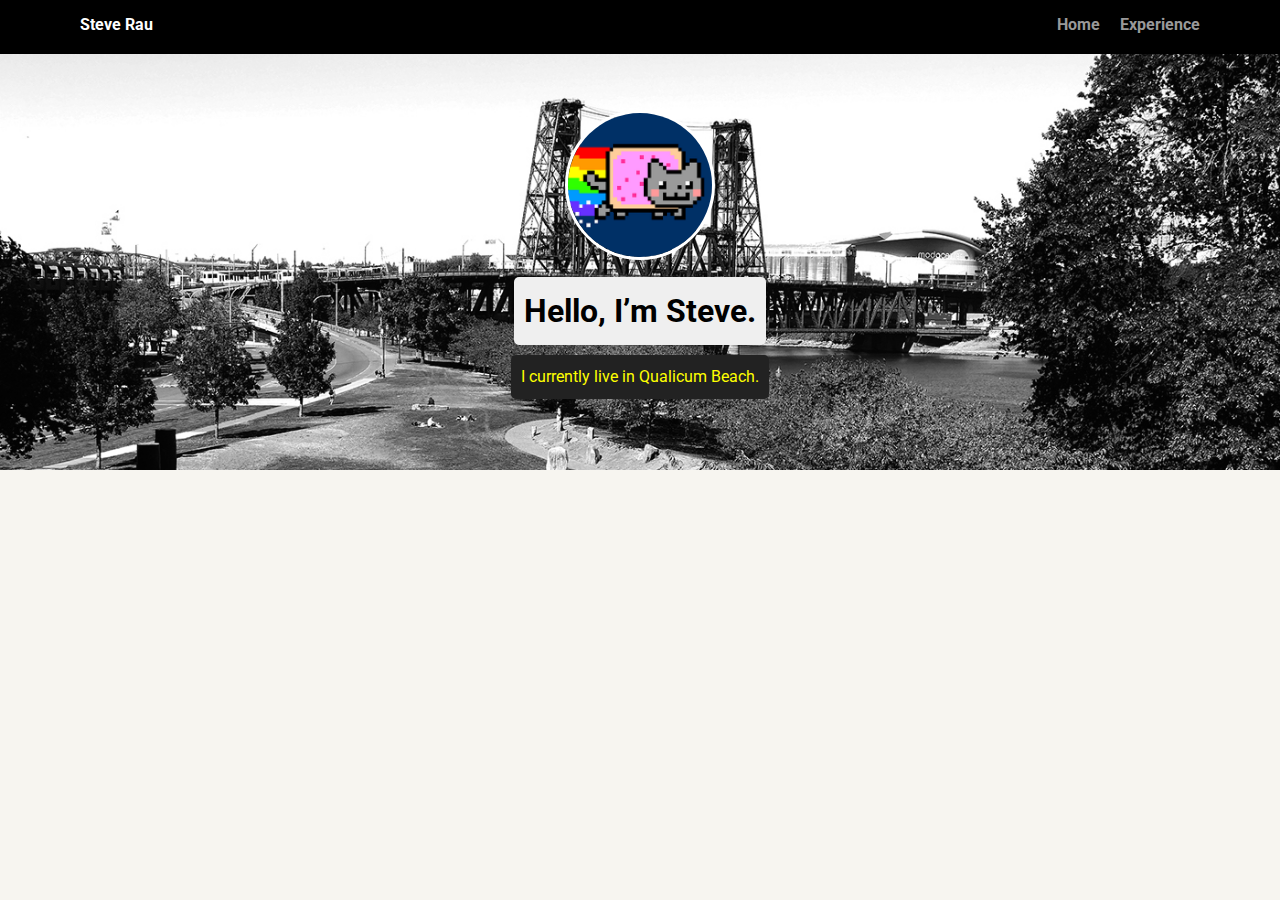
==== portfolio/Pages/Experiance.html @ a205c132 "added project files" ====
<!DOCTYPE html>
<html lang="en">
<head>
    <meta charset="utf-8">
  <title>Steve Rau's Profile</title>
  <meta name="viewport" content="width=device-width, initial-scale=1.0">
  <link rel="stylesheet" href="../styles.css">
  <link href="https://fonts.googleapis.com/css?family=Muli%7CRoboto:400,300,500,700,900" rel="stylesheet"></head>
</head>
<body>
    
    <div class="main-nav">
        <ul class="nav">
          <li class="name">Steve Rau</li>
          <li><a href="#">Home</a></li>
          <li><a href="pages/Experiance.html">Experience</a></li>
        </ul>
    </div>

    <header>
      <img src="../images/me.png" alt="Drawing of Jane Smith" class="profile-image">
      <h1 class="tag name">Hello, I’m Steve.</h1>
      <p class="tag location">I currently live in Qualicum Beach.</p>
    </header>

</body>
</html>
---- portfolio/styles.css ----
/* Global Layout Set-up */
* { 
  box-sizing: border-box;
}
  
body {
  margin: 0;
  padding: 0;
  text-align: center;
  font-family: 'Roboto', sans-serif;
  color: #222;
  background: #f7f5f0;
}
/* Link Styles */

a {
  text-decoration: none;
  color: #999;
}
a:hover {
  color: #6633ff;
}

/* Section Styles */

.main-nav {
  width: 100%;
  background: black;
  min-height: 30px;
  padding: 10px;
  position: fixed;
  text-align: center;
}
.nav {
  display: flex;
  justify-content: space-around;
  font-weight: 700;
  list-style-type: none;
  margin: 0 auto;
  padding: 0;
}

.nav .name {
    display: block;
    margin-right: auto;
    color: white;
}
.nav li {
  padding: 5px 10px 10px 10px;
}
.nav a {
  transition: all .5s;
}
.nav a:hover {
  color: white
}

header {
  text-align: center;
  background: url('images/portland.jpg') no-repeat top center ;
  background-size: cover;
  overflow: hidden;
  padding-top: 60px;
}
header {
  line-height: 1.5;
}
header .profile-image {
  margin-top: 50px;
  width: 150px;
  height: 150px;
  border-radius: 50%;
  border: 3px solid white;
  transition: all .5s;
}
header .profile-image:hover {
  transform: scale(1.2) rotate(5deg);
}
.tag {
  background-color: #efefef;
  color: black;
  padding: 10px;
  border-radius: 5px;
  display: table;
  margin: 10px auto;
} 
.location {
  background-color: #222;
  color: yellow;
}
.card {
  margin: 30px;
  padding: 20px 40px 40px;
  max-width: 500px;
  text-align: left;
  background: #fff;
  border-bottom: 4px solid #ccc;
  border-radius: 6px;
  transition: all .5s;
}
.card:hover {
  border-color: #ff99ff;
}

ul.skills {
  padding: 0;
  text-align: center;
}

.skills li {
  border-radius: 6px;
  display: inline-block;
  background: #ff9904;
  color: white;
  padding: 5px 10px;
  margin: 2px;
}

.skills li:nth-child(odd) {
  background: #0399ff;
}

footer {
  width: 100%;
  min-height: 30px;
  padding: 20px 0 40px 20px;
}

footer .copyright {
  top: -8px;
  font-size: .75em;
}

footer ul {
  list-style-type: none;
  margin: 0;
  padding: 0;
}

footer ul li {
  display: inline-block;
}

a.social {
  display: inline-block;
  text-indent: -9999px;
  margin-left: 5px;
  width: 30px;
  height: 30px;
  background-size: 30px 30px;
  opacity: .4;
  transition: all .5s;
}
a.twitter {
  background-image: url(images/twitter.svg);
}
a.linkedin {
  background-image: url(images/linkedin.svg);
}
a.github {
  background-image: url(images/github.svg);
}
a.social:hover {
  opacity: 1;
}
.clearfix {
  clear: both;
}

/* Styles for larger screens */
@media screen and (min-width: 720px) {
  
  .flex {
      display: -ms-flexbox;      /* TWEENER - IE 10 */
      display: flex; 
      max-width: 1200px;
      -ms-flex-pack: distribute;
      justify-content: space-around;
      margin: 0 auto;
  }

  header {
    min-height: 470px;
  }

  .nav {
    max-width: 1200px;
    padding: 0 30px;
  }


  main {
    padding-top: 20px;
  }

  main p {
    line-height: 1.6em;
  }

  footer {
    font-size: 1.3em;
    max-width: 1200px;
    margin: 40px auto;
  }

}
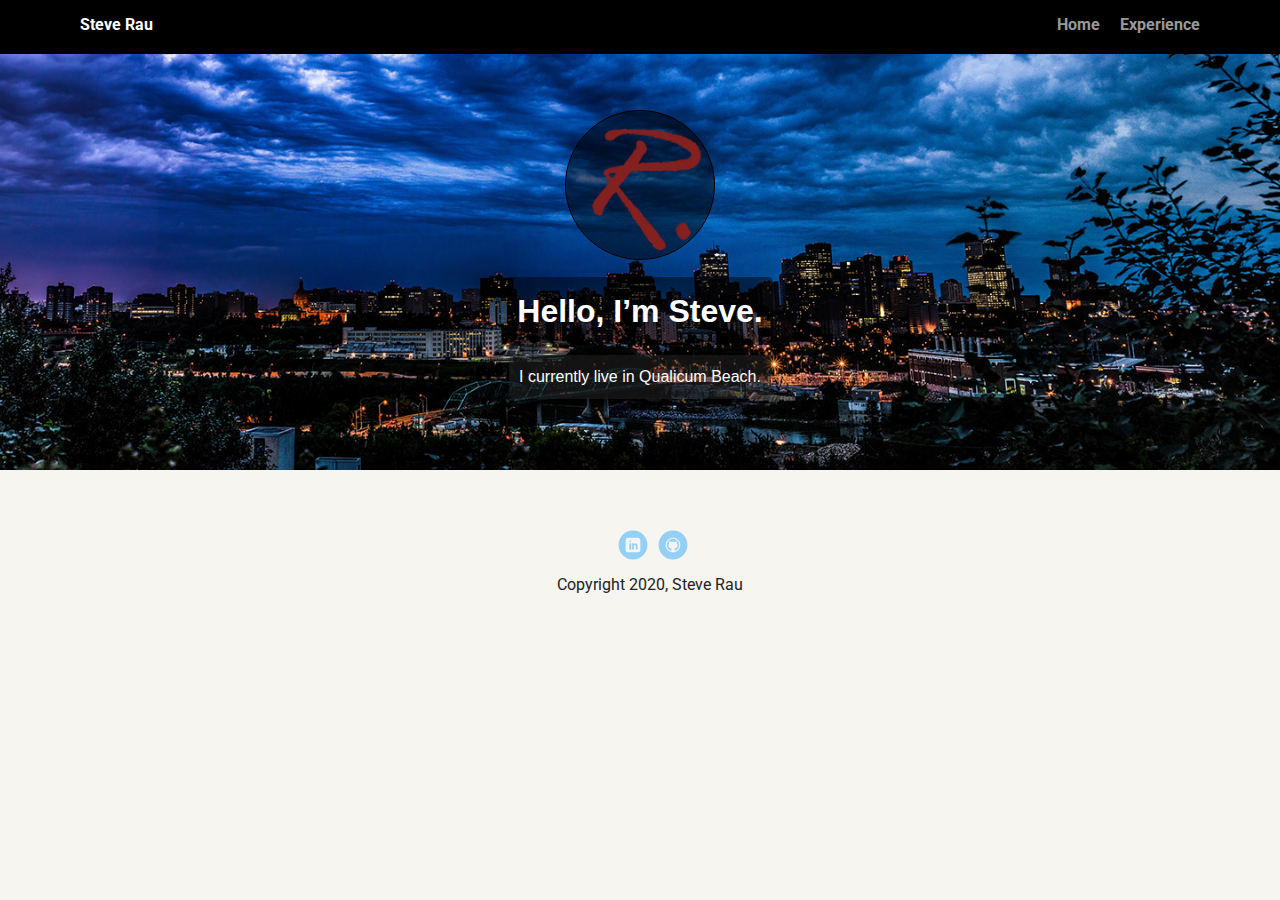
==== commit 1577b69f: "compleation for submition" ====
--- a/portfolio/Pages/Experiance.html
+++ b/portfolio/Pages/Experiance.html
@@ -12,16 +12,22 @@
     <div class="main-nav">
         <ul class="nav">
           <li class="name">Steve Rau</li>
-          <li><a href="#">Home</a></li>
-          <li><a href="pages/Experiance.html">Experience</a></li>
+          <li><a href="../index.html">Home</a></li>
+          <li><a href="#">Experience</a></li>
         </ul>
     </div>
 
     <header>
-      <img src="../images/me.png" alt="Drawing of Jane Smith" class="profile-image">
+      <img src="../images/New-profile-pic.png" alt="Logo for Steve Rau" class="profile-image">
       <h1 class="tag name">Hello, I’m Steve.</h1>
       <p class="tag location">I currently live in Qualicum Beach.</p>
     </header>
-
+    <footer>
+      <ul>
+        <li><a href="https://www.linkedin.com/in/rausteve/" target="_blank" class="social linkedin">LinkedIn</a></li>
+        <li><a href="https://github.com/SvenGB99" target="_blank" class="social github">Github</a></li>
+      </ul>
+      <p class="copyright">Copyright 2020, Steve Rau</p>
+    </footer>
 </body>
 </html>--- a/portfolio/styles.css
+++ b/portfolio/styles.css
@@ -57,7 +57,7 @@
 
 header {
   text-align: center;
-  background: url('images/portland.jpg') no-repeat top center ;
+  background: url('images/New-backdrop-pic.jpg') no-repeat top center ;
   background-size: cover;
   overflow: hidden;
   padding-top: 60px;
@@ -69,29 +69,33 @@
   margin-top: 50px;
   width: 150px;
   height: 150px;
+  background-color: #0000007c;
   border-radius: 50%;
-  border: 3px solid white;
-  transition: all .5s;
+  border: 1.5px solid rgb(0, 0, 0);
+  transition: all .5s;
+  transition:ease-in-out 2s;
 }
 header .profile-image:hover {
   transform: scale(1.2) rotate(5deg);
 }
 .tag {
-  background-color: #efefef;
-  color: black;
+  background-color: #00000075;
+  font-family: 'Franklin Gothic Medium', 'Arial Narrow', Arial, sans-serif;
+  color: rgb(255, 255, 255);
   padding: 10px;
   border-radius: 5px;
   display: table;
   margin: 10px auto;
 } 
 .location {
-  background-color: #222;
-  color: yellow;
+  background-color: rgba(34, 34, 34, 0.527);
+  color: rgb(255, 253, 253);
 }
 .card {
   margin: 30px;
-  padding: 20px 40px 40px;
-  max-width: 500px;
+  padding: 20px 10px 10px;
+  min-width: 350px;
+  max-width: 400px;
   text-align: left;
   background: #fff;
   border-bottom: 4px solid #ccc;
@@ -99,7 +103,7 @@
   transition: all .5s;
 }
 .card:hover {
-  border-color: #ff99ff;
+  border-color: #444242;
 }
 
 ul.skills {
@@ -110,14 +114,32 @@
 .skills li {
   border-radius: 6px;
   display: inline-block;
-  background: #ff9904;
+  background: #be5007;
   color: white;
   padding: 5px 10px;
   margin: 2px;
 }
 
+.hobbies li:nth-child(odd) {
+  background: #0399ff;
+}
+
+ul.hobbies {
+  padding: 0;
+  text-align: center;
+}
+
+.hobbies li {
+  border-radius: 6px;
+  display: inline-block;
+  background: #1309a1;
+  color: white;
+  padding: 5px 10px;
+  margin: 2px;
+}
+
 .skills li:nth-child(odd) {
-  background: #0399ff;
+  background: #05426b;
 }
 
 footer {
